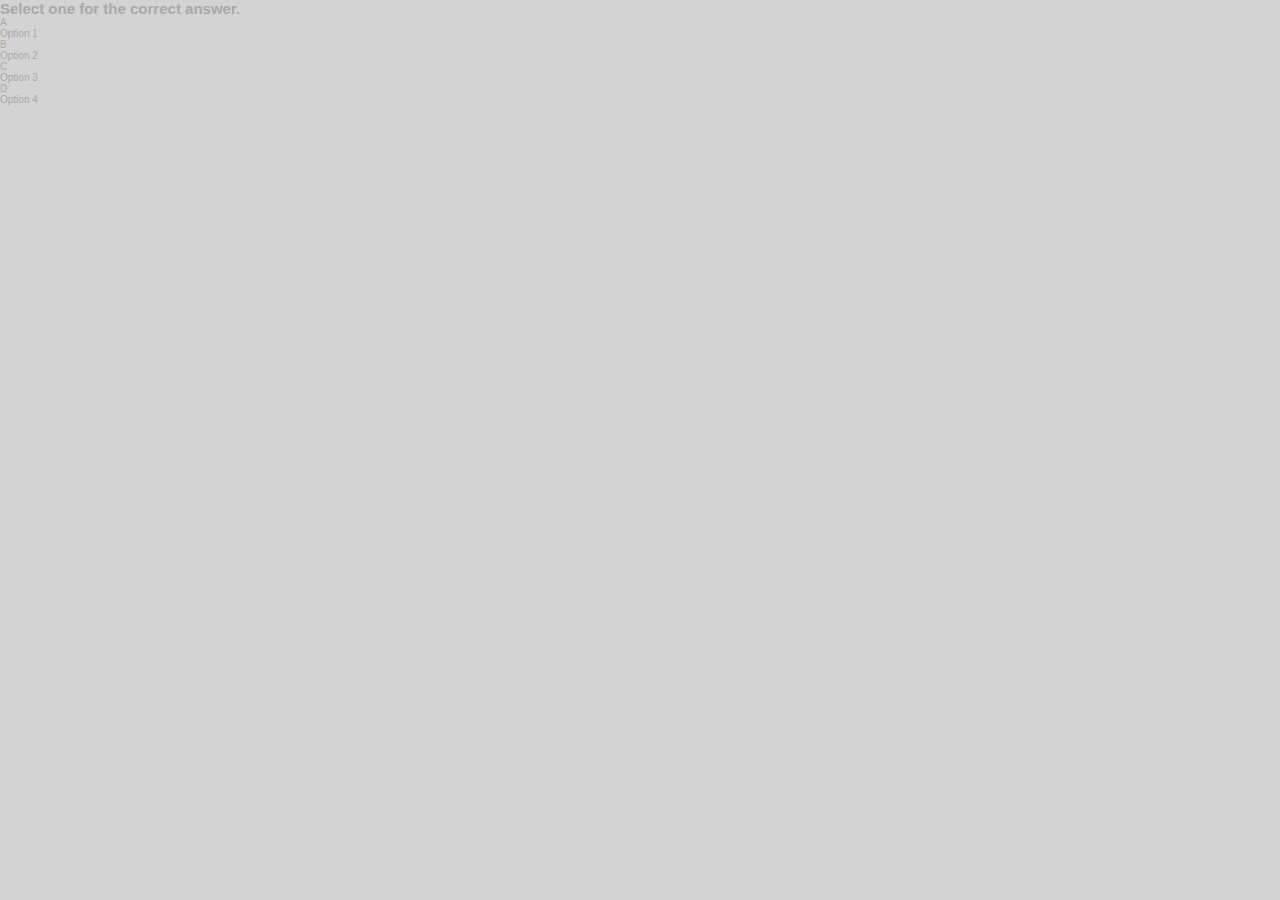
==== quiz.html @ 93d56ffb "Created basic layout for js file" ====
<!DOCTYPE html>
<html lang="en">

<head>
    <meta charset="UTF-8">
    <meta name="viewport" content="width=device-width, initial-scale=1.0">
    <title>Start Quiz</title>
    <!--style css and quiz css linked here-->
    <link rel="stylesheet" href="style.css" />
    <link rel="stylesheet" href="quiz.css" />
</head>

<body>
    <!--Container is wrapping choice option pages-->
    <div class="container">
        <!--id quiz is linked to css for flex box styling-->
        <div id="quiz" class="justify-center flex-column">
            <!--h2 contains 4 answer choices with choice options-->
            <h2 id="question">Select one for the correct answer.</h2>
            <div class="choice-container">
                <p class="choice-prefix">A</p>
                <p class="choice-text" data-number="1">Option 1</p>
            </div>
            <div class="choice-container">
                <p class="choice-prefix">B</p>
                <p class="choice-text" data-number="2">Option 2</p>
            </div>
            <div class="choice-container">
                <p class="choice-prefix">C</p>
                <p class="choice-text" data-number="3">Option 3</p>
            </div>
            <div class="choice-container">
                <p class="choice-prefix">D</p>
                <p class="choice-text" data-number="1">Option 4</p>
            </div>
        </div>
    </div>
    <script src="script.js"></script>
</body>

</html>
---- style.css ----
/*styling for html background color and font size.*/
:root {
    background-color: lightgrey;
    font-size: 62.5%
}

*{
    box-sizing: border-box;
    font-family: sans-serif;
    margin: 0;
    padding:0;
    color: darkgray
}
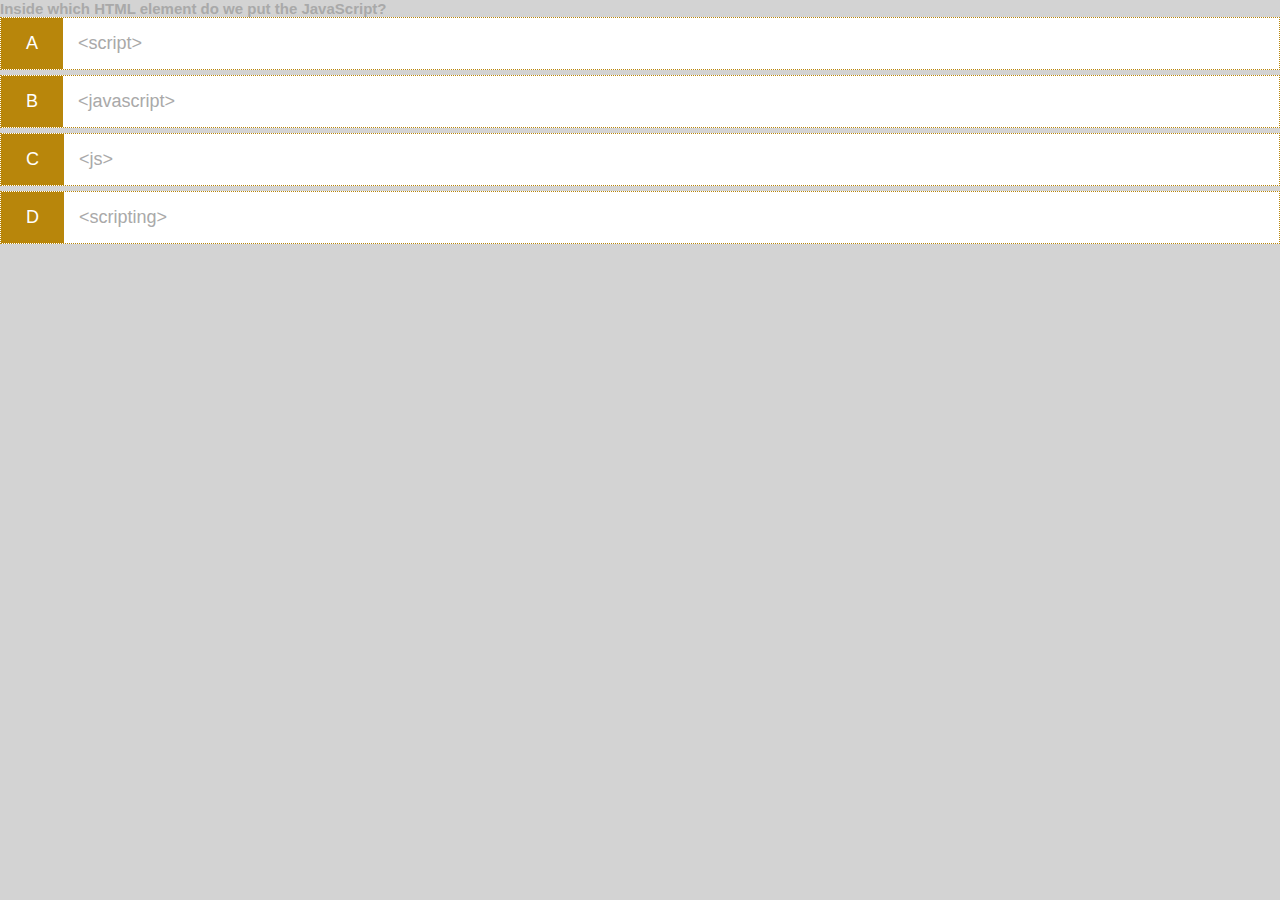
==== commit 08b7204c: "added more to js file and worked on fixing bugs" ====
--- a/quiz.html
+++ b/quiz.html
@@ -17,21 +17,22 @@
         <div id="quiz" class="justify-center flex-column">
             <!--h2 contains 4 answer choices with choice options-->
             <h2 id="question">Select one for the correct answer.</h2>
-            <div class="choice-container">
-                <p class="choice-prefix">A</p>
-                <p class="choice-text" data-number="1">Option 1</p>
+            <div class="option-container">
+                <p class="option-prefix">A</p>
+                <!--Data number allows for access to options-->
+                <p class="option-text" data-number="1">Option 1</p>
             </div>
-            <div class="choice-container">
-                <p class="choice-prefix">B</p>
-                <p class="choice-text" data-number="2">Option 2</p>
+            <div class="option-container">
+                <p class="option-prefix">B</p>
+                <p class="option-text" data-number="2">Option 2</p>
             </div>
-            <div class="choice-container">
-                <p class="choice-prefix">C</p>
-                <p class="choice-text" data-number="3">Option 3</p>
+            <div class="option-container">
+                <p class="option-prefix">C</p>
+                <p class="option-text" data-number="3">Option 3</p>
             </div>
-            <div class="choice-container">
-                <p class="choice-prefix">D</p>
-                <p class="choice-text" data-number="1">Option 4</p>
+            <div class="option-container">
+                <p class="option-prefix">D</p>
+                <p class="option-text" data-number="4">Option 4</p>
             </div>
         </div>
     </div>
--- a/quiz.css
+++ b/quiz.css
@@ -0,0 +1,27 @@
+/*allows boxes for choices to be spaced evenly with dotted border, spacing, font sizing, margin and color.*/
+.option-container {
+    display: flex;
+    margin-bottom: 0.5rem;
+    width: 100%;
+    font-size: 1.8rem;
+    border: 0.1rem dotted darkgoldenrod;
+    background-color: white;
+}
+/*creates hover effect notice boxes jump 2px more on this page*/
+.option-container:hover {
+    cursor: pointer;
+    box-shadow: 0 0.4rem 1.4rem 0 rgba(233, 200, 91, 0.822);
+    transform: translateY(-0.3rem);
+    transition: transform 150ms;
+}
+/*padding allows for letters to be centered*/
+.option-prefix {
+    padding: 1.5rem 2.5rem;
+    background-color: darkgoldenrod;
+    color: white;
+}
+/*padding allows for text to be pushed to center and width allows button to be clicked*/
+.option-text {
+    padding: 1.5rem;
+    width: 100%;
+}
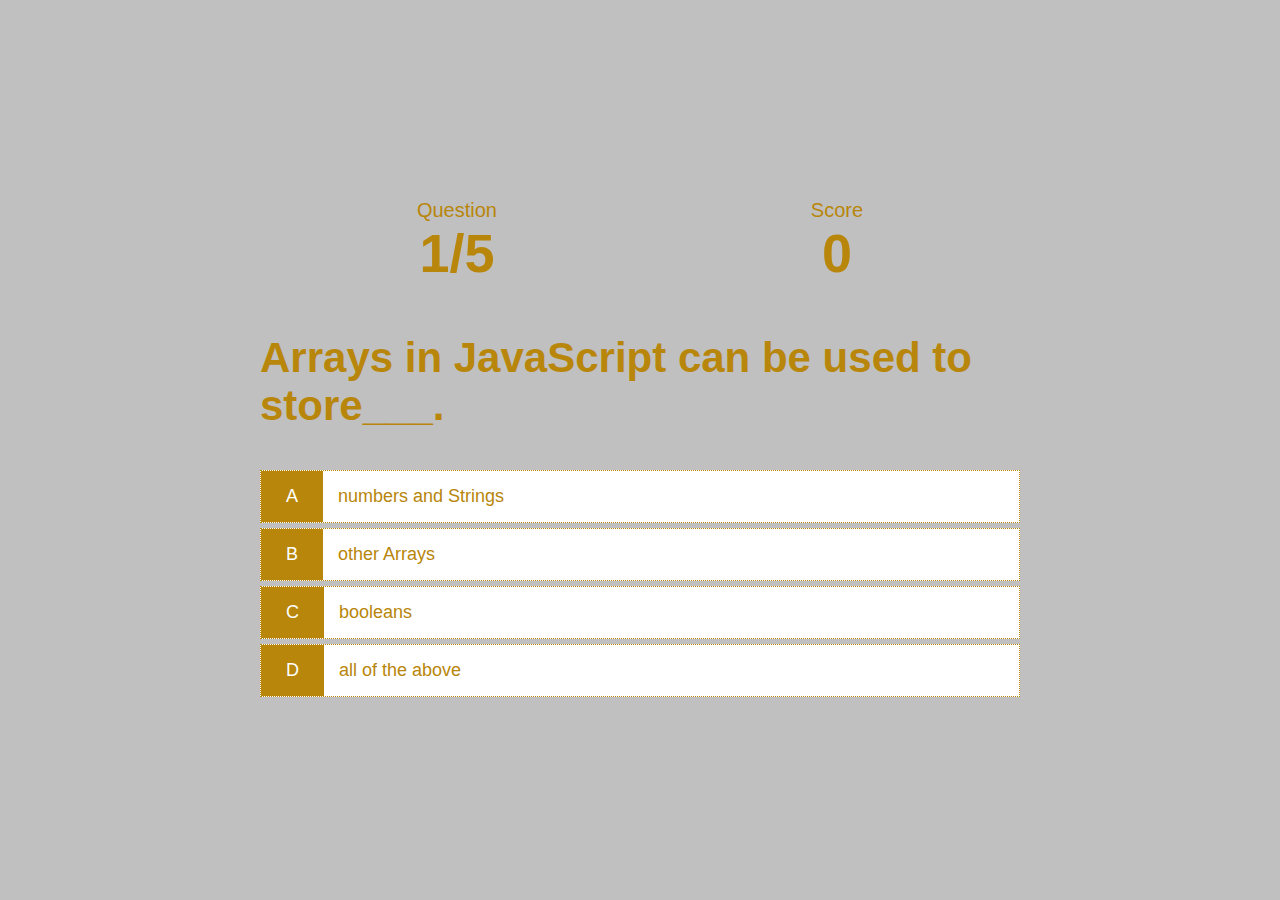
==== commit f995dc1f: "Add a question and score counter" ====
--- a/quiz.html
+++ b/quiz.html
@@ -16,6 +16,24 @@
         <!--id quiz is linked to css for flex box styling-->
         <div id="quiz" class="justify-center flex-column">
             <!--h2 contains 4 answer choices with choice options-->
+            <div id="hud">
+                <div id="hud-item">
+                    <p class="hud-prefix">
+                        Question
+                    </p>
+                    <h1 class="hud-main-text" id="questionCounter">
+                        1/5
+                    </h1>
+                </div>
+                <div id="hud-item">
+                    <p class="hud-prefix">
+                        Score
+                    </p>
+                    <h1 class="hud-main-text" id="score">
+                        0
+                    </h1>
+                </div>
+            </div>
             <h2 id="question">Select one for the correct answer.</h2>
             <div class="option-container">
                 <p class="option-prefix">A</p>
--- a/style.css
+++ b/style.css
@@ -1,19 +1,100 @@
-/*styling for html background color and font size.*/
+/*styling for html background color and font size.62.5% sets rem. :root will target index.html*/
 :root {
-    background-color: lightgrey;
-    font-size: 62.5%
+  background-color: silver;
+  /*using rem sets default to the root file*/
+  font-size: 62.5%;
 }
 
-*{
-    box-sizing: border-box;
-    font-family: sans-serif;
-    margin: 0;
-    padding:0;
-    color: darkgray
+/*styling for quiz box and box sizing with border box*/
+* {
+  box-sizing: border-box;
+  font-family: sans-serif;
+  margin: 0;
+  padding: 0;
+  color: darkgoldenrod;
 }
 
+/*Adding margin-bottom to h1-h4 tags*/
+h1,
+h2,
+h3,
+h4 {
+  margin-bottom: 1rem;
+}
+/*set h1 size 42px with rem, color, margin bottom and color to gold*/
+h1 {
+  font-size: 5.4rem;
+  color: darkgoldenrod;
+  margin-bottom: 5rem;
+}
+/**/
+h1 > span {
+    font-size: 2.4rem;
+    font-weight: 500;
+}
+/**/
+h2 {
+    font-size: 4.2rem;
+    font-weight: 700;
+    margin-bottom: 4rem;
+}
+/**/
+h3 {
+    font-size: 2.8rem;
+    font-weight: 500;
+}
 
-
-
-
-
+/*centering content with flex box and added padding for responsiveness*/
+.container {
+  width: 100vw;
+  height: 100vh;
+  display: flex;
+  justify-content: center;
+  align-items: center;
+  max-width: 80rem;
+  margin: 0 auto;
+  padding: 2rem;
+}
+/*centers child elements horizontally*/
+.container > * {
+  width: 100%;
+}
+/*flipped flex box to a column*/
+.flex-column {
+  display: flex;
+  flex-direction: column;
+}
+/*center content on page*/
+.flex-center {
+  justify-content: center;
+  align-items: center;
+}
+/*center content*/
+.justify-center {
+  justify-content: center;
+}
+/*button styling */
+.btn {
+    font-size: 1.8rem;
+    padding: 1rem 0;
+    width: 20rem;
+    text-align: center;
+    border: 0.1rem dotted darkgoldenrod;
+    margin-bottom: 1rem;
+    text-decoration: none;
+    color: rgb(10, 8, 3);
+    background-color: white;
+}
+/*creates a hover effect, and allows button to jump up 1px for effect, transition allow for a smooth transition*/
+.btn:hover {
+    cursor: pointer;
+    box-shadow: 0 0.4rem 1.4rem 0 rgba(233, 200, 91, 0.822);
+    transform: translateY(-0.3rem);
+    transition: transform 300ms;
+}
+/**/
+.btn[disabled]:hover {
+    cursor: not-allowed;
+    box-shadow: none;
+    transform: none;
+}
--- a/quiz.css
+++ b/quiz.css
@@ -12,7 +12,7 @@
     cursor: pointer;
     box-shadow: 0 0.4rem 1.4rem 0 rgba(233, 200, 91, 0.822);
     transform: translateY(-0.3rem);
-    transition: transform 150ms;
+    transition: transform 300ms;
 }
 /*padding allows for letters to be centered*/
 .option-prefix {
@@ -25,3 +25,25 @@
     padding: 1.5rem;
     width: 100%;
 }
+
+.correct {
+    background-color: lightgreen;
+}
+
+.incorrect {
+    background-color: lightpink;
+}
+
+#hud {
+    display: flex;
+    justify-content: space-around;
+}
+
+.hud-prefix {
+    text-align: center;
+    font-size: 2rem;
+}
+
+.hud-main-text {
+    text-align: center;
+}